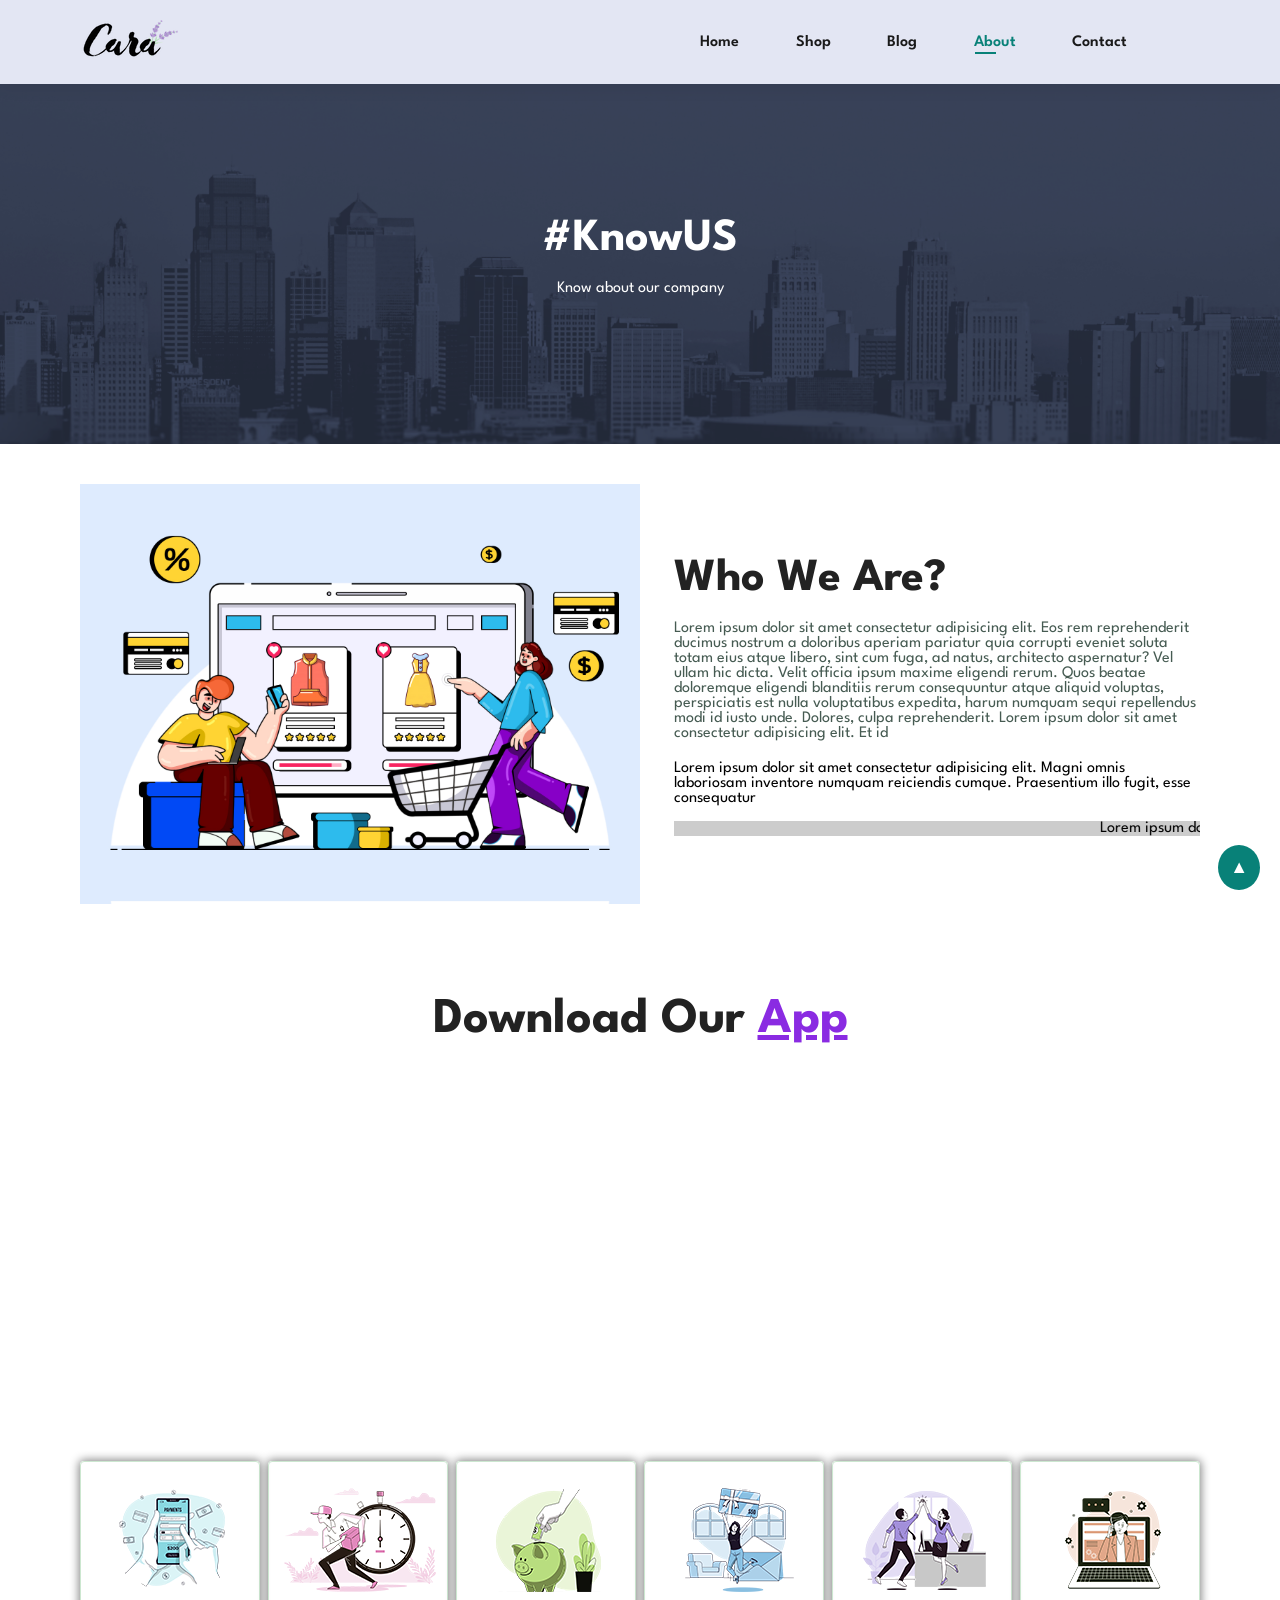
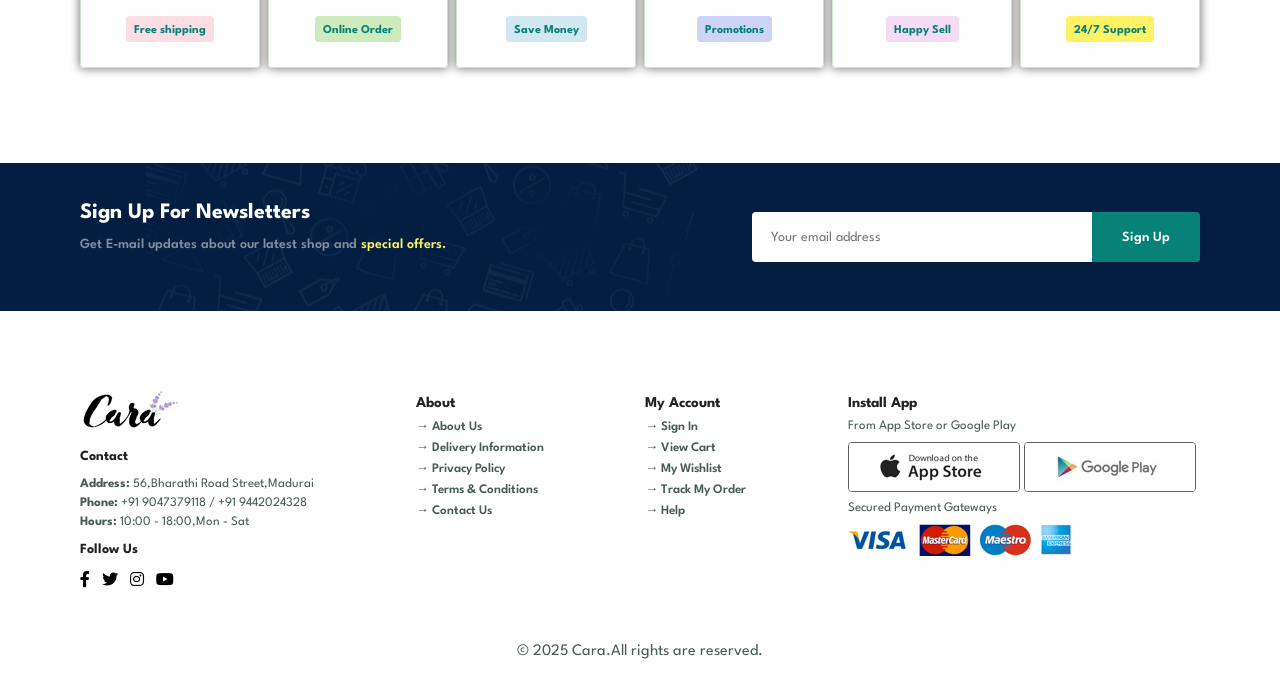
==== about.html @ 4c0c1cf1 "First commit" ====
<!DOCTYPE html>
<html lang="en">

<head>
    <meta charset="UTF-8">
    <meta name="viewport" content="width=device-width, initial-scale=1.0">
    <title>Cara - Find your Clothes</title>
    <link rel="stylesheet" href="style.css">
    <link rel="icon" href="img/logo.png">
    <link rel="stylesheet" href="https://pro.fontawesome.com/releases/v5.10.0/css/all.css">
</head>

<body>
    <!-- Header -->

    <section id="header">
        <a href="index.html"><img src="img/logo.png" class="logo"></a>
        <div>
            <ul id="navbar">
                <a id="close"><i class="far fa-times"></i></a>
                <li><a href="index.html">Home</a></li>
                <li><a href="shop.html">Shop</a></li>
                <li><a href="blog.html">Blog</a></li>
                <li><a class="active" href="about.html">About</a></li>
                <li><a href="contact.html">Contact</a></li>
                <li><a id="bag" href="cart.html"><i class="far fa-shopping-bag"></i></a></li>

            </ul>
        </div>
        <div id="mobile">
            <a href="cart.html"><i class="far fa-shopping-bag"></i></a>
            <i id="bar" class="fas fa-outdent"></i>
            <i id="close" class="fas fa-close"></i>
        </div>
    </section>

    <!-- Hero section -->

    <section id="pageheader" class="aboutheader">
        <h2>#KnowUS</h2>
        <p>Know about our company</p>
    </section>

    <!-- About -->

    <section id="about" class="section-p1">
        <div class="aboutimg">
            <img src="img/about/a6.jpg">
        </div>
        <div class="aboutdetails">
            <h2>Who We Are?</h2>
            <p>Lorem ipsum dolor sit amet consectetur adipisicing elit. Eos rem reprehenderit ducimus nostrum
               a doloribus aperiam pariatur quia corrupti eveniet soluta totam eius atque libero, sint cum fuga,
               ad natus, architecto aspernatur? Vel ullam hic dicta. Velit officia ipsum maxime eligendi rerum.
               Quos beatae doloremque eligendi blanditiis rerum consequuntur atque aliquid voluptas, perspiciatis 
               est nulla voluptatibus expedita, harum numquam sequi repellendus modi id iusto unde. Dolores, culpa reprehenderit.
               Lorem ipsum dolor sit amet consectetur adipisicing elit. Et id</p>
            <abbr>Lorem ipsum dolor sit amet consectetur adipisicing elit. Magni omnis laboriosam inventore numquam
            reiciendis cumque. Praesentium illo fugit, esse consequatur </abbr>
            <br><br>
            <marquee bgcolor="#ccc" loop="-1" scrollamount="5" width="100%">Lorem ipsum dolor sit amet consectetur adipisicing elit. Magni omnis laboriosam inventore numquam
            reiciendis cumque. Praesentium illo fugit, esse consequatur</marquee>
        </div>
    </section>

    <!-- App Download -->

    <section id="appdownload" class="section-p1">
        <h1>Download Our <a href="#">App</a></h1>
        <video src="img/about/1.mp4" autoplay muted loop></video>
    </section>

    <!-- Features -->

    <section id="features" class="section-p1">
        <div class="content" id="fe-1">
            <img src="img/features/f1.png">
            <h6>Free shipping</h6>
        </div>
        <div class="content" id="fe-2">
            <img src="img/features/f2.png">
            <h6>Online Order</h6>
        </div>
        <div class="content" id="fe-3">
            <img src="img/features/f3.png">
            <h6>Save Money</h6>
        </div>
        <div class="content" id="fe-4">
            <img src="img/features/f4.png">
            <h6>Promotions</h6>
        </div>
        <div class="content" id="fe-5">
            <img src="img/features/f5.png">
            <h6>Happy Sell</h6>
        </div>
        <div class="content" id="fe-6">
            <img src="img/features/f6.png">
            <h6>24/7 Support</h6>
        </div>
    </section>

    <!-- News letter -->
    <section id="newsletter" class="section-p1 section-m1">
        <div class="news">
            <h4>Sign Up For Newsletters</h4>
            <p>Get E-mail updates about our latest shop and <span>special offers.</span></p>
        </div>
        <div class="form">
            <input type="email" placeholder="Your email address">
            <button class="normal">Sign Up</button>
        </div>
    </section>
    
    <!-- Footer -->

    <footer id="footer" class="section-p1">
        <div class="contact">
            <img src="img/logo.png">
            <h4>Contact</h4>
            <p><strong>Address: </strong>56,Bharathi Road Street,Madurai</p>
            <p><strong>Phone: </strong>+91 9047379118 / +91 9442024328</p>
            <p><strong>Hours: </strong>10:00 - 18:00,Mon - Sat</p>
            <div class="Follow">
                <h4>Follow Us</h4>
                <div class="icon">
                    <a href="https://www.facebook.com"><i class="fab fa-facebook-f"></i></a>
                    <a href="https://www.twitter.com"><i class="fab fa-twitter"></i></a>
                    <a href="https://www.instagram.com/"><i class="fab fa-instagram"></i></a>
                    <a href="https://www.youtube.com"><i class="fab fa-youtube"></i></a>
                </div>
            </div>
        </div>
        <div class="about">
            <h4>About</h4>
            <a href="#"><span>→ </span>About Us</a>
            <a href="#"><span>→ </span>Delivery Information</a>
            <a href="#"><span>→ </span>Privacy Policy</a>
            <a href="#"><span>→ </span>Terms & Conditions</a>
            <a href="#"><span>→ </span>Contact Us</a>
        </div>
        <div class="myaccount">
            <h4>My Account</h4>
            <a href="#"><span>→ </span>Sign In</a>
            <a href="#"><span>→ </span>View Cart</a>
            <a href="#"><span>→ </span>My Wishlist</a>
            <a href="#"><span>→ </span>Track My Order</a>
            <a href="#"><span>→ </span>Help</a>
        </div>
        <div class="app">
            <h4>Install App</h4>
            <p>From App Store or Google Play</p>
            <div class="appimg">
                <img src="img/pay/app.jpg">
                <img src="img/pay/play.jpg">
            </div>
            <p>Secured Payment Gateways</p>
            <img src="img/pay/pay.png">
        </div>
    </footer>

    <!-- copyright -->

    <div class="copyright">
        <p>© 2025 Cara.All rights are reserved.</p>
    </div>
    <a href="#hero"><button class="up">▲</button></a>
    <script src="demo.js"></script>
</body>

</html>
---- style.css ----
@import url("https://fonts.googleapis.com/css2?family=Spartan:wght@100;200;300;400;500;600;700;800;900&display=swap");

* {
    margin: 0;
    padding: 0;
    box-sizing: border-box;
    font-family: "Spartan", sans-serif;
}

html {
    scroll-behavior: smooth;
}

/* Global Styles */

h1 {
    font-size: 50px;
    line-height: 64px;
    color: #222;
}

h2 {
    font-size: 46px;
    line-height: 54px;
    color: #222;
}

h4 {
    font-size: 20px;
    color: #222;
}

h6 {
    font-weight: 700;
    font-size: 12px;
}

p {
    font-size: 16px;
    color: #465b52;
    margin: 15px 0 20px 0;
}

.section-p1 {
    padding: 40px 80px;
}

.section-m1 {
    margin: 40px 0;
}

.normal {
    font-size: 14px;
    font-weight: 600;
    padding: 15px 30px;
    color: #000;
    background-color: #fff;
    border-radius: 4px;
    cursor: pointer;
    border: none;
    outline: none;
    transition: 0.2s;
}

body {
    width: 100%;
}

/* header start*/

#header {
    display: flex;
    justify-content: space-between;
    align-items: center;
    padding: 20px 80px;
    background: #E3E6F3;
    box-shadow: 0 5px 15px rgba(0, 0, 0, 0.06);
    z-index: 999;
    position: sticky;
    top: 0px;
    left: 0px;
}

#navbar {
    width: 500px;
    display: flex;
    justify-content: space-between;
    align-items: center;
}

#navbar #close {
    display: none;
    position: absolute;
    right: 30px;
    top: 25px;
    font-size: 24px;
    border: 2px solid #000;
    padding: 0px 4px;
    transition: 0.3s;
}

#navbar li {
    list-style: none;
    position: relative;
}

#navbar li a {
    text-decoration: none;
    font-size: 16px;
    font-weight: 600;
    color: #1a1a1a;

}

#navbar li a:hover,
#navbar li .active {
    color: #088178;
}

#navbar li a.active::after,
#navbar li a:hover::before {
    content: "";
    height: 2px;
    width: 50%;
    position: absolute;
    bottom: -4px;
    left: 1px;
    background-color: #088178;
}

/* Mobile Purpose*/

#mobile {
    display: none;
    text-align: center;
}

/*Hero Start*/

#hero {
    background-image: url(img/hero4.png);
    background-position: top 25% right 0;
    background-size: cover;
    padding: 0 80px;
    display: flex;
    flex-direction: column;
    justify-content: center;
    align-items: flex-start;
    height: 90vh;
    width: 100%;
}

#hero h4 {
    padding-bottom: 15px;
}

#hero h1 {
    color: #088178;
}

#hero button {
    background-image: url(img/button.png);
    background-color: transparent;
    background-repeat: no-repeat;
    font-weight: 700;
    font-size: medium;
    cursor: pointer;
    padding: 14px 80px 14px 65px;
    color: #088178;
    outline: none;
    border: none;

}

/* Features */

#features {
    display: flex;
    flex-wrap: wrap;
    align-items: center;
    justify-content: space-between;
}

#features div {
    box-shadow: 0 0 10px 1px gray;
    padding: 25px 15px;
    text-align: center;
    color: #088178;
    width: 180px;
    border: 1px solid #cce7d0;
    border-radius: 4px;
    margin: 15px 0;
}

.content:hover {
    transition: transform 0.8s ease 0s;
    transform: scale(1.1);
}

#fe-1 h6 {
    display: inline-block;
    margin-top: 20px;
    background-color: #fddde4;
    padding: 9px 8px 6px 8px;
    border-radius: 4px;
}

#fe-2 h6 {
    display: inline-block;
    margin-top: 20px;
    background-color: #cdebbc;
    padding: 9px 8px 6px 8px;
    border-radius: 4px;
}

#fe-3 h6 {
    display: inline-block;
    margin-top: 20px;
    background-color: #d1e8f2;
    padding: 9px 8px 6px 8px;
    border-radius: 4px;
}

#fe-4 h6 {
    display: inline-block;
    margin-top: 20px;
    background-color: #cdd4f8;
    padding: 9px 8px 6px 8px;
    border-radius: 4px;
}

#fe-5 h6 {
    display: inline-block;
    margin-top: 20px;
    background-color: #f6dbf6;
    padding: 9px 8px 6px 8px;
    border-radius: 4px;
}

#fe-6 h6 {
    display: inline-block;
    margin-top: 20px;
    background-color: #fff265;
    padding: 9px 8px 6px 8px;
    border-radius: 4px;
}

/* Featured Product*/

#product1 {
    text-align: center;
}

.pro {
    display: flex;
    flex-direction: column;
    justify-content: flex-start;
    width: 23%;
    min-width: 250px;
    border: 1px solid #cce7d0;
    box-shadow: 20px 20px 30px rgba(0, 0, 0, 0.02);
    padding: 10px 12px;
    border-radius: 25px;
    position: relative;
    cursor: pointer;
    margin-bottom: 20px;
}

/* .pro a:hover {
    transition: transform 0.8s ease 0s;
    transform: scale(1.01);
} */

.pro img {
    border-radius: 20px;
}

.des {
    margin-top: 15px;
    text-align: start;
}

.cart {
    position: absolute;
    bottom: 10px;
    right: 10px;
    color: #088178;
    background-color: aquamarine;
    border-radius: 50%;
    padding: 12px 10px 10px 10px;
    font-size: 15px;
}

.des span {
    color: #606063;
    font-size: 12px;
}

.des h5 {
    font-size: 14px;
    color: #1a1a1a;
    padding-top: 7px;
}

.star {
    color: rgb(243, 243, 8);
    font-size: 12px;
}

.des h4 {
    padding-top: 7px;
    font-size: 15px;
    font-weight: 700;
    color: #088178;
}

#product1 .pro-product {
    display: flex;
    flex-wrap: wrap;
    justify-content: space-between;
    padding-top: 20px;
}

/*Banner section*/

#banner {
    background-image: url(img/banner/b2.jpg);
    background-size: cover;
    background-position: center;
    width: 100%;
    height: 40vh;
    display: flex;
    flex-direction: column;
    justify-content: center;
    align-items: center;
    text-align: center;
}

#banner h4 {
    color: #fff;
    font-size: 16px;

}

#banner h2 {
    color: #fff;
    font-size: 35px;
    padding: 10px 0px;
}

#banner h2 span {
    color: #ef3636;
}

#banner .normal:hover {
    background-color: #088178;
    color: #fff;
}

/* Advertisement Banner*/


#sm-banner {
    display: flex;
    justify-content: space-between;
    flex-wrap: wrap;
}

#sm-banner .banner-box {
    background-image: url(img/banner/b17.jpg);
    background-size: cover;
    background-position: center;
    min-width: 48%;
    height: 50vh;
    display: flex;
    flex-direction: column;
    justify-content: center;
    align-items: flex-start;
    padding: 30px;
}

.banner-box h4 {
    font-size: 20px;
    color: #fff;
    font-weight: 300;
}

.banner-box h2 {
    color: #fff;
    font-size: 28px;
    font-weight: 800;
}

.banner-box span {
    color: #fff;
    font-size: 14px;
    font-weight: 500;
}

.banner-box .normal {
    font-size: 14px;
    font-weight: 600;
    padding: 15px 30px;
    color: #fff;
    background-color: transparent;
    border-radius: 4px;
    cursor: pointer;
    border: 1px solid #fff;
    outline: none;
    transition: 0.2s;
    margin-top: 15px;
    box-shadow: 0px 0px 15px 1px #fff265;
}

.banner-box:hover button {
    background-color: #088178;
}

#sm-banner .banner-box:nth-child(2) {
    background-image: url(img/banner/b10.jpg);
}

#sm-banner .n {
    box-shadow: 0px 0px 15px 1px gray;

}

/*Advertisement Banner 1*/

#sm-banner1 {
    display: flex;
    justify-content: space-between;
    flex-wrap: wrap;
    padding: 0px 80px;
}

#sm-banner1 .banner-box1 {
    background-image: url(img/banner/b7.jpg);
    background-position: center;
    background-size: cover;
    display: flex;
    flex-direction: column;
    justify-content: center;
    align-items: flex-start;
    padding-left: 10px;
    height: 30vh;
    min-width: 32%;
}

.banner-box1 h2 {
    font-size: 22px;
    color: #fff;
    font-weight: 900;
}

.banner-box1 h3 {
    font-size: 15px;
    color: #ef3636;
    font-weight: 800;
}

#sm-banner1 .banner-box1:nth-child(2) {
    background-image: url(img/banner/b4.jpg);
}

#sm-banner1 .banner-box1:nth-child(3) {
    background-image: url(img/banner/b18.jpg);
}

/*News Letter*/

#newsletter {
    background-image: url(img/banner/b14.png);
    background-position: 20% 30%;
    background-repeat: no-repeat;
    background-color: #041e42;
    display: flex;
    flex-wrap: wrap;
    justify-content: space-between;
    align-items: center;
    color: #fff;
}

#newsletter .news h4 {
    font-size: 22px;
    color: #fff;
    font-weight: 700;
}

#newsletter .news p {
    font-size: 14px;
    color: #818ea0;
    font-weight: 600;
}

.news p span {
    color: #fff265;
}

.form {
    display: flex;
    width: 40%;
}

.form input {
    padding: 0px 1.25em;
    height: 3.125rem;
    font-size: 14px;
    width: 100%;
    border: 1px solid transparent;
    border-radius: 4px;
    outline: none;
    border-top-right-radius: 0px;
    border-bottom-right-radius: 0px;
}

.form button {
    background-color: #088178;
    color: #fff;
    white-space: nowrap;
    border-top-left-radius: 0px;
    border-bottom-left-radius: 0px;
}

/*footer*/
#footer {
    display: flex;
    flex-wrap: wrap;
    justify-content: space-between;
}

.contact h4 {
    margin: 15px 0px;
    font-size: 14px;
}

.contact p {
    font-size: 13px;
    color: #465b52;
    margin: 7px 0px;
}

.icon {
    display: flex;
    width: 40%;
    flex-wrap: wrap;
    justify-content: space-between;
}

.icon i {
    color: #000;
    text-decoration: none;
}

.icon i:hover {
    color: #088178;
    transition: transform 0.5s ease 0s;
    transform: scale(1.5);
}

.about h4,
.myaccount h4,
.app h4 {
    font-size: 15px;
    margin: 5px 0px;
}

.about,
.myaccount {
    display: flex;
    flex-direction: column;
}

.about a,
.myaccount a {
    font-size: 13px;
    color: #465b52;
    margin: 3px 0px;
    font-weight: 600;
    text-decoration: none;
}

.about a:hover,
.myaccount a:hover {
    color: #088178;
    transition: transform 0.5s ease 0s;
    transform: translateX(10px);
}

.appimg {
    display: flex;
    flex-wrap: wrap;
    justify-content: space-between;
}

.appimg img {
    border: 1px solid #606063;
    border-radius: 4px;
    margin-right: 4px;
}

.app p {
    font-size: 13px;
    color: #465b52;
    margin: 10px 0px;
}

.copyright {
    text-align: center;
    font-size: 16px;
    color: #465b52;
    margin: 15px 0 20px 0;
}

.up {
    border-radius: 50%;
    font-size: 18px;
    padding: 12px 12px;
    position: fixed;
    right: 10px;
    bottom: 10px;
    transition: transform 1s ease 0s;
    transform: translateX(-10px);
    z-index: 999;
    border: none;
    background-color: #088178;
    color: #fff;
}


/*Shop page*/

/*Header*/

#pageheader {
    background-image: url(img/banner/b1.jpg);
    width: 100%;
    height: 40vh;
    background-size: cover;
    display: flex;
    flex-direction: column;
    justify-content: center;
    align-items: center;
    padding: 14px;
    text-align: center;
}

#pageheader h2,
#pageheader p {
    color: #fff;

}

/*Pageswitch*/

#pageswitch {

    text-align: center;
}

#pageswitch a {
    text-decoration: none;
    background-color: #088178;
    color: #fff;
    padding: 15px 20px;
    border-radius: 4px;
    font-weight: 600;
    font-size: 16px;
}


/*Single Product page*/

#prodetails .single-pro-img {
    width: 40%;
    margin-right: 50px;
}

.small-img-grp {
    display: flex;
    justify-content: space-between;
}

.small-img-col {
    flex-basis: 24%;
    cursor: pointer;
}

#prodetails {
    display: flex;
    margin-top: 20px;
}

#prodetails .details {
    width: 50%;
    padding-top: 30px;
}

#prodetails .details h4 {
    padding: 40px 0 20px 0;
}

#prodetails .details h2 {
    font-size: 26px;
}

#prodetails .details select {
    display: block;
    padding: 5px 10px;
    margin-bottom: 10px;
}

#prodetails .details input {
    width: 50px;
    height: 47px;
    padding-left: 10px;
    font-size: 16px;
    outline: none;
    margin-right: 10px;
}

#prodetails .details button {
    background-color: #088178;
    color: #fff;
}

#prodetails .details span {
    line-height: 30px;
}

/*Blog page*/

#pageheader.blogheader {
    background-image: url(img/banner/b19.jpg);
}

#blog {
    padding: 150px 150px 0 150px;
}

#blog .blog-box {
    position: relative;
    display: flex;
    align-items: center;
    width: 100%;
    justify-content: space-between;
    margin-bottom: 90px;
}

.blog-section-1 {
    width: 50%;
    margin-right: 40px
}

.blog-section-1 img {
    width: 100%;
    height: 300px;
    object-fit: cover;
}

.blog-box h1 {
    position: absolute;
    top: -40px;
    left: 0px;
    font-size: 70px;
    font-weight: 700;
    color: #c9cbce;
    z-index: -1;
}

.blog-section-2 {
    width: 50%;
}

.blog-section-2 a {
    text-decoration: none;
    font-size: 11px;
    color: #000;
    font-weight: 700;
    position: relative;
    transition: 0.3s;
}

.blog-section-2 a::after {
    content: "";
    width: 50px;
    height: 2px;
    background-color: #000;
    position: absolute;
    top: 4px;
    right: -60px;
    transition: 0.3s;
}

.blog-section-2 a:hover {
    color: #088178;
}

.blog-section-2 a:hover::after {
    background-color: #088178;
}

/*About page*/

#pageheader.aboutheader {
    background-image: url(img/about/banner.png);
}

#about {
    display: flex;
    justify-content: space-between;
    align-items: center;
}

#about .aboutimg {
    width: 50%;
}

.aboutimg img {
    width: 100%;
    height: auto;
}

.aboutdetails {
    width: 47%;
}

#appdownload {
    text-align: center;
}

#appdownload h1 {
    margin-bottom: 30px;
}

#appdownload a {
    color: blueviolet;
}

#appdownload video {
    border-radius: 20px;
    width: 50%;
}

/*Contact Page*/
#pageheader.contactheader {
    background-image: url(img/banner/b21.avif);
    background-position: bottom 30% right 10%;
}

#location {
    display: flex;
    justify-content: space-between;
}

.mapdetails li {
    list-style: none;
    display: flex;
    padding: 10px 0;
}

.mapdetails i {
    font-size: 14px;
    padding-right: 22px;
}

.mapdetails .con {
    font-size: 14px;
    margin: 0;
}

.mapdetails {
    width: 40%;
}

.mapdetails h4 {
    font-size: 26px;
}

.mapdetails p {
    font-size: 12px;
}

.mapdetails .p {
    font-weight: 800;
    font-size: 14px;
    color: #000;
    margin-bottom: 30px;
}

.map {
    width: 55%;
    height: 400px;

}

.map iframe {
    width: 100%;
    height: 100%;
}

/*Form section*/

#formdetails {
    display: flex;
    justify-content: space-between;
    margin: 30px;
    padding: 80px;
    border: 1px solid #e1e1e1;
}

#formdetails form {
    width: 65%;
    display: flex;
    flex-direction: column;
}

#formdetails form span {
    font-size: 12px;
}

#formdetails form h2 {
    font-size: 20px;
}

#formdetails form input,
textarea {
    padding: 10px 7px;
    font-size: 12px;
    margin-bottom: 15px;
    outline: none;
    border: 1px solid #e1e1e1;
    border-radius: 5px;
}

#formdetails form button {
    background-color: #088178;
    color: #fff;
    width: 15%;
}

#membersection {
    width: 25%;
    display: flex;
    flex-direction: column;
}

#membersection .member {
    display: flex;
}

#membersection .member .memberdetails {
    display: flex;
    flex-direction: column;
}

#membersection .member img {
    height: 65px;
    width: 65px;
    object-fit: cover;
    padding: 12px 10px 0px 0px;
}

#membersection .memberdetails p {
    font-weight: 600;
    color: #000;
    margin-bottom: 5px;
}

#membersection .memberdetails span {
    margin-bottom: 7px;
    font-size: 13px;
    color: #465b52;
}

/*cart page*/

#pageheader.cartheader {
    background-image: url(img/banner/b23.avif);
    background-repeat: no-repeat;
    background-size: cover;
    background-position: center;
}

#cart thead {
    border: 1px solid #e2e9e1;
    border-left: none;
    border-right: none;
}

#cart thead td {
    padding: 18px 0px;
    text-transform: uppercase;
    font-size: 13px;
    font-weight: 700;
}

#cart table {
    width: 100%;
    border-collapse: collapse;
    table-layout: fixed;
    white-space: nowrap;
}

#cart table img {
    width: 70px;
}

#cart table tbody td {
    padding-top: 15px;
    font-size: 13px;
}

#cart table td:nth-child(1) {
    width: 150px;
    text-align: center;
}

#cart table td:nth-child(2) {
    width: 250px;
    text-align: center;
}

#cart table td:nth-child(3) {
    width: 150px;
    text-align: center;
}

#cart table td:nth-child(4) input {
    width: 70px;
    padding: 10px 5px 10px 15px;
}

#cart table td:nth-child(4),
#cart table td:nth-child(5),
#cart table td:nth-child(6) {
    width: 150px;
    text-align: center;
}

#cart table td:nth-child(6) button {
    background-color: #ef3636;
    color: #fff;
    width: 30%;
    font-size: 12px;
    padding: 5px;
}

#cart-add {
    display: flex;
    flex-wrap: wrap;
    justify-content: space-between;
}

#coupon {
    width: 50%;
    margin-bottom: 30px;
}

#cart-total {
    width: 50%;
    margin-bottom: 30px;
    border: 1px solid #e2e9e1;
    padding: 30px;
}

#cart-total table {
    border-collapse: collapse;
    width: 100%;
    margin-bottom: 20px;
}

#cart-total table td {
    width: 50%;
    border: 1px solid #e2e9e1;
    padding: 10px;
    font-size: 13px;
}

#cart-add h5 {
    margin-bottom: 10px;
    font-size: 14px
}

#cart-add input {
    padding: 10px 20px;
    width: 60%;
    outline: none;
    border: 1px solid #e1e1e1;
    border-radius: 4px;
    font-size: 14px;
}

#cart-add button {
    background-color: #088178;
    color: #fff;
    padding: 11px 15px;
}

#cart-complete {
    display: flex;
    justify-content: center;
    width: 30%;
    text-align: center;
    position: fixed;
    top: 24%;
    left: 35%;
    z-index: 100;
    display: none;
}

#overlay {
    width: 100%;
    height: 500%;
    opacity: 0.8;
    background-color: black;
    position: absolute;
    top: 0px;
    left: 0px;
    display: none;
}
#cart-complete div {
    border: 1px solid #e1e1e1;
    padding: 20px;
    position: relative;
    background-color: #088178;
    border-radius: 10px;
}

#cart-complete img {
    width: 100%;
    height: 350px;
    border-radius: 10px;
    margin-bottom: 10px;
}

.cart-complete h4 {
    color: #fff;
}

.cart-complete i {
    position: absolute;
    z-index: 2;
    top: -3%;
    right: -1%;
    font-size: 35px;
    color: #fff;
}


/* media query*/
@media (max-width:799px) {
    .section-p1 {
        padding: 40px;
    }

    #mobile {
        display: flex;
        text-align: center;
    }

    #mobile i {
        color: #1a1a1a;
        font-size: 24px;
        padding-left: 20px;
    }

    #navbar {
        display: flex;
        flex-direction: column;
        align-items: flex-start;
        justify-content: flex-start;
        position: fixed;
        top: 0;
        right: -300px;
        height: 100vh;
        width: 300px;
        background-color: #E3E6F3;
        box-shadow: 0 40px 60px rgba(0, 0, 0, 0.01);
        padding: 80px 0 0 30px;
        transition: 0.3s;
    }

    #navbar #close {
        display: block;
    }

    #navbar li {
        margin-bottom: 25px;
    }

    .up {
        display: none;
    }

    #bag {
        display: none;
    }

    #hero {
        padding: 0 80px;
        height: 70vh;
        background-position: top 30% right 30%;
    }

    #features {
        justify-content: center;
    }

    #features div {
        box-shadow: 0 0 10px 1px gray;
        margin: 15px;
    }

    #product1 .pro-product {
        justify-content: center;
    }

    .pro {
        margin: 15px;
    }

    #banner {
        height: 22vh;
    }

    #sm-banner .banner-box {
        min-width: 100%;
        height: 30vh;
        margin-bottom: 20px;
    }

    #sm-banner1 {
        padding: 0px 40px;
    }

    #sm-banner1 .banner-box1 {
        width: 28%;
    }

    .form {
        width: 70%;
    }

    /*About page*/
    /*App download*/

    #appdownload video {
        width: 70%;

    }

    /*Contact page*/

    #formdetails {
        padding: 40px;
    }

    #formdetails form {
        width: 50%;
    }

    #membersection {
        width: 45%;
        display: flex;
        flex-direction: column;
    }

    #formdetails form button {
        width: 30%;
        padding: 15px;
    }
    #cart{
        overflow-x: auto;
    }
    #cart table td:nth-child(6) button {
    font-size: 10px;
    width: 35%;
}
#cart-complete {
    width: 45%;
    top: 30%;
    left: 28%;
    
}
}


@media (max-width: 477px) {
    #header {
        padding: 10px 30px;
    }

    h2 {
        font-size: 32px;
    }

    h1 {
        font-size: 38px;
    }

    #hero {
        padding: 0 20px;
        background-position: 55%;
    }

    .section-p1 {
        padding: 20px;
    }

    #features {
        justify-content: space-between;
    }

    img {
        width: 100%;
    }

    #features div {
        width: 155px;
        margin: 0 0 15px 0;
        box-shadow: 0 0 5px 1px gray;
    }

    .pro {
        width: 100%;
    }

    #banner {
        height: 40vh;
    }

    #sm-banner .banner-box {
        height: 35vh;
        margin-bottom: 20px;
    }

    #sm-banner1 {
        padding: 0px 20px;
    }

    #sm-banner1 .banner-box1 {
        width: 100%;
        margin-bottom: 20px;
    }

    .form {
        width: 100%;
    }

    #newsletter {
        padding: 40px 20px;
    }

    .appimg img {
        margin-bottom: 5px;
    }

    .icon {
        margin-bottom: 5px;
    }

    .app {
        margin-top: 10px;
    }

    .appimg img {
        width: 50%;
    }

    #prodetails {
        display: flex;
        flex-direction: column;
    }

    #single-pro-img {
        min-width: 100%;
    }

    #details {
        min-width: 100%;
    }

    /*Blog page*/

    #blog .blog-box {
        flex-direction: column;
        align-items: start;
    }

    #blog {
        padding: 100px 20px 0px 20px;
    }

    .blog-section-1 {
        width: 100%;
        margin-right: 0px;
        margin-bottom: 30px;
    }

    .blog-section-2 {
        width: 100%;
    }

    /*About page*/

    #about {
        flex-direction: column;
    }

    #about .aboutimg,
    .aboutdetails {
        width: 100%;
    }

    #appdownload video {
        width: 100%;
    }

    /*Contact Page*/
    #location {
        display: flex;
        flex-direction: column;
        justify-content: space-between;
    }

    .mapdetails {
        width: 100%;
        margin-bottom: 30px;
    }

    .map {
        width: 100%;
    }

    #formdetails {
        margin: 10px;
        padding: 30px 10px;
        flex-wrap: wrap;

    }

    #formdetails form {
        width: 100%;
        margin-bottom: 30px;
    }

    #membersection {
        width: 100%;
    }

    /*Cart Page*/
    #cart-add {
    flex-direction: column;
}
#coupon {
    width: 100%;
    margin-bottom: 30px;
}
#cart-total {
    width: 100%;
}
#cart-complete {
    width: 50%;
    left: 26%;
}
#cart-complete div img{
    height: 250px;
}

}
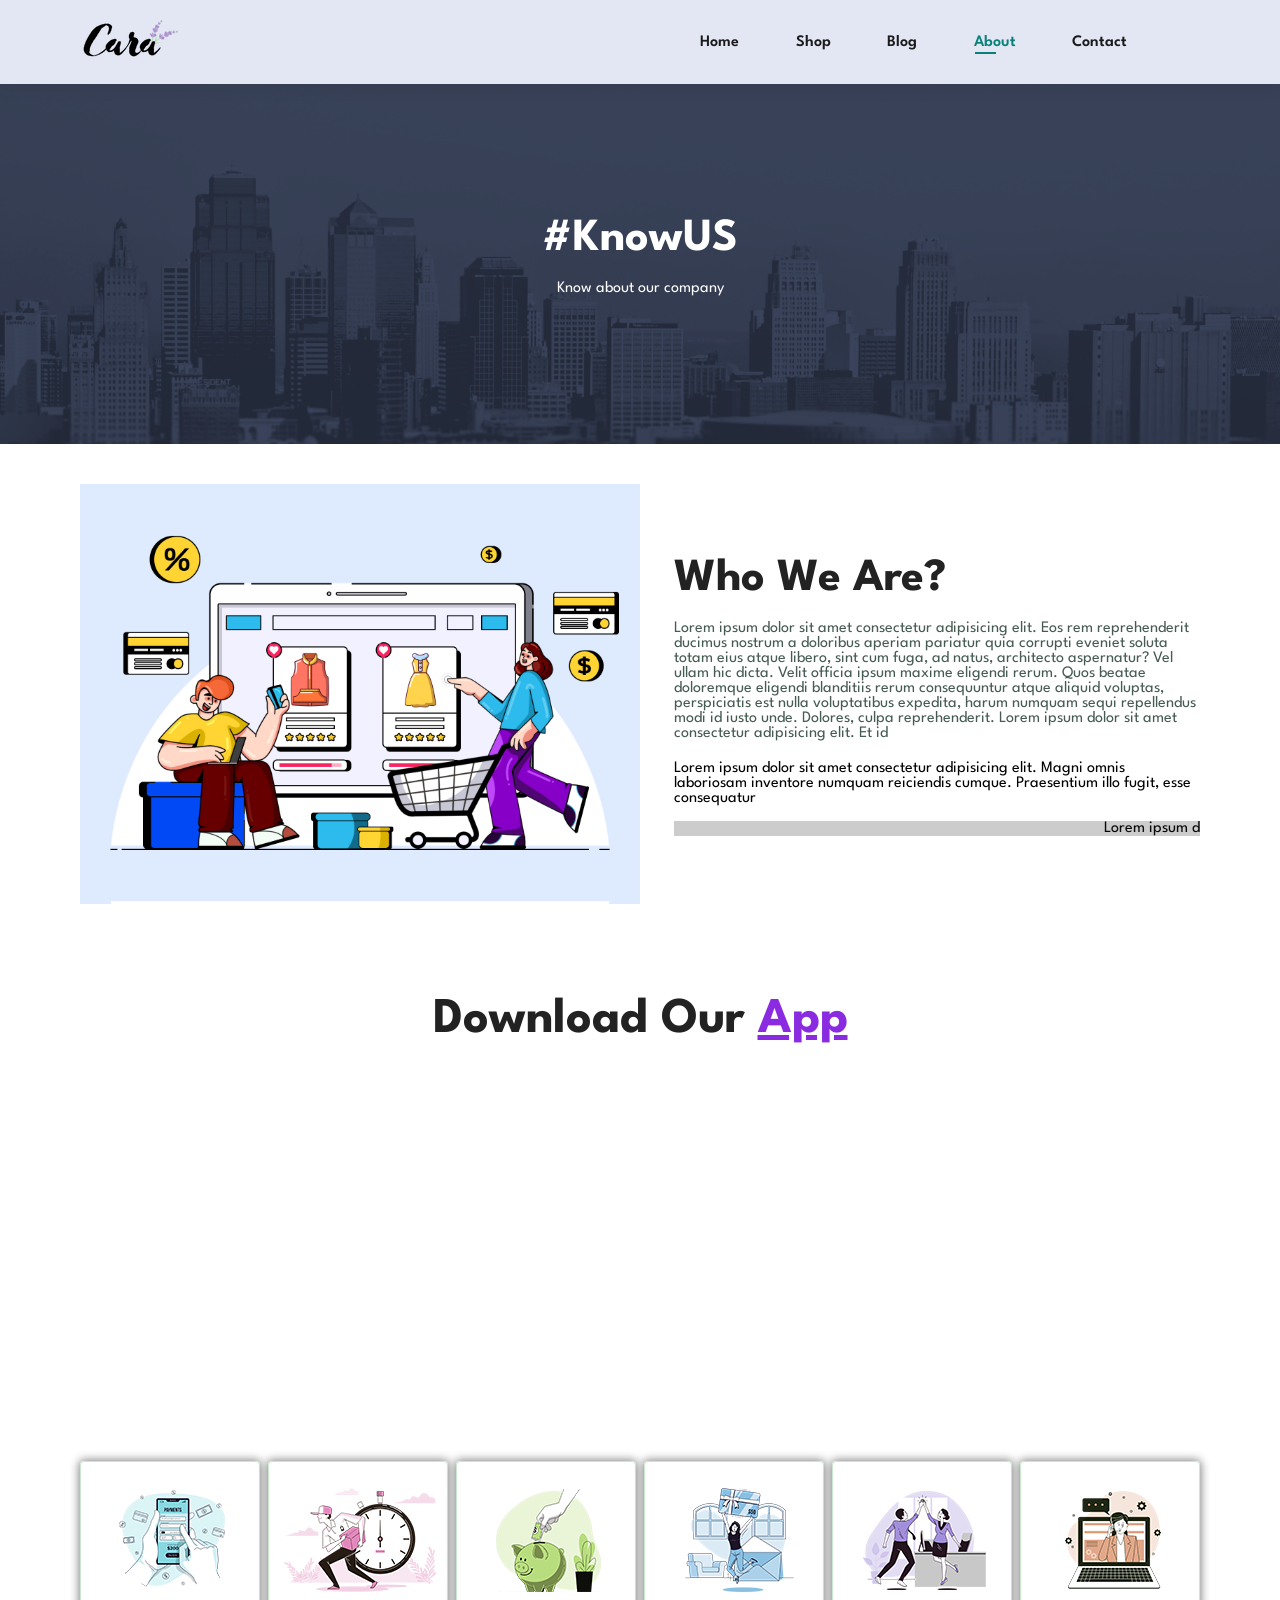
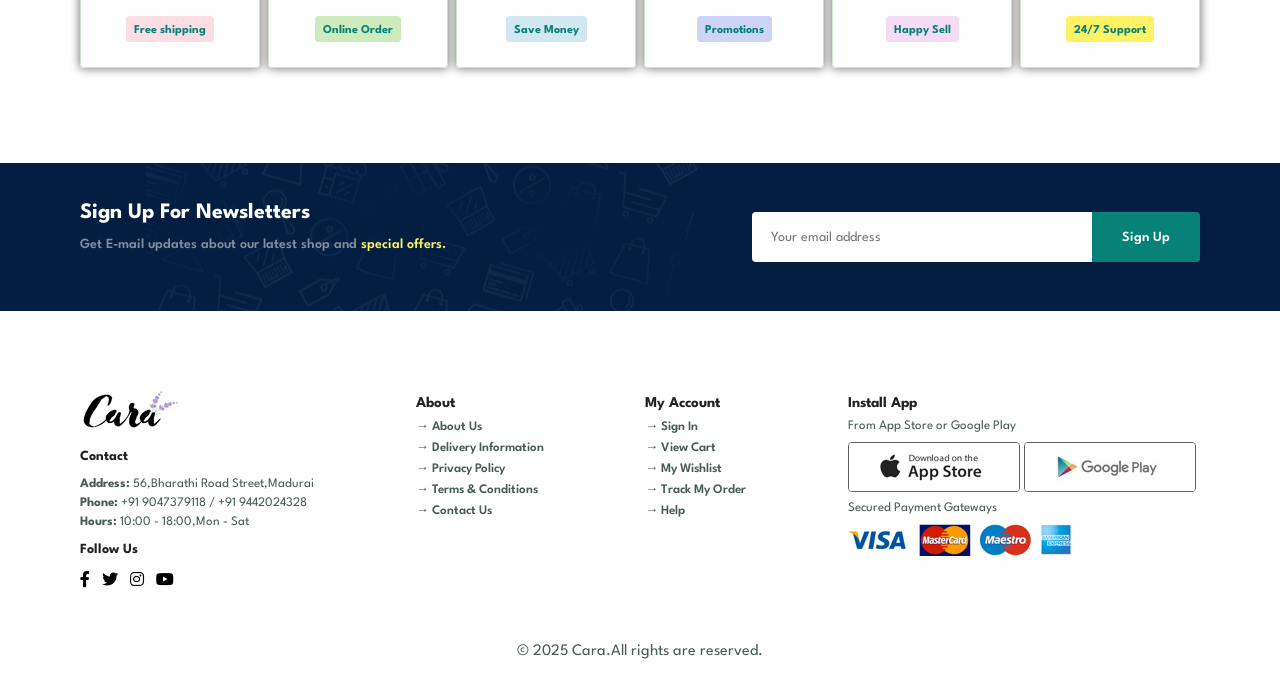
==== commit 35c883ba: "Update about.html" ====
--- a/about.html
+++ b/about.html
@@ -163,8 +163,7 @@
     <div class="copyright">
         <p>© 2025 Cara.All rights are reserved.</p>
     </div>
-    <a href="#hero"><button class="up">▲</button></a>
     <script src="demo.js"></script>
 </body>
 
-</html>+</html>
